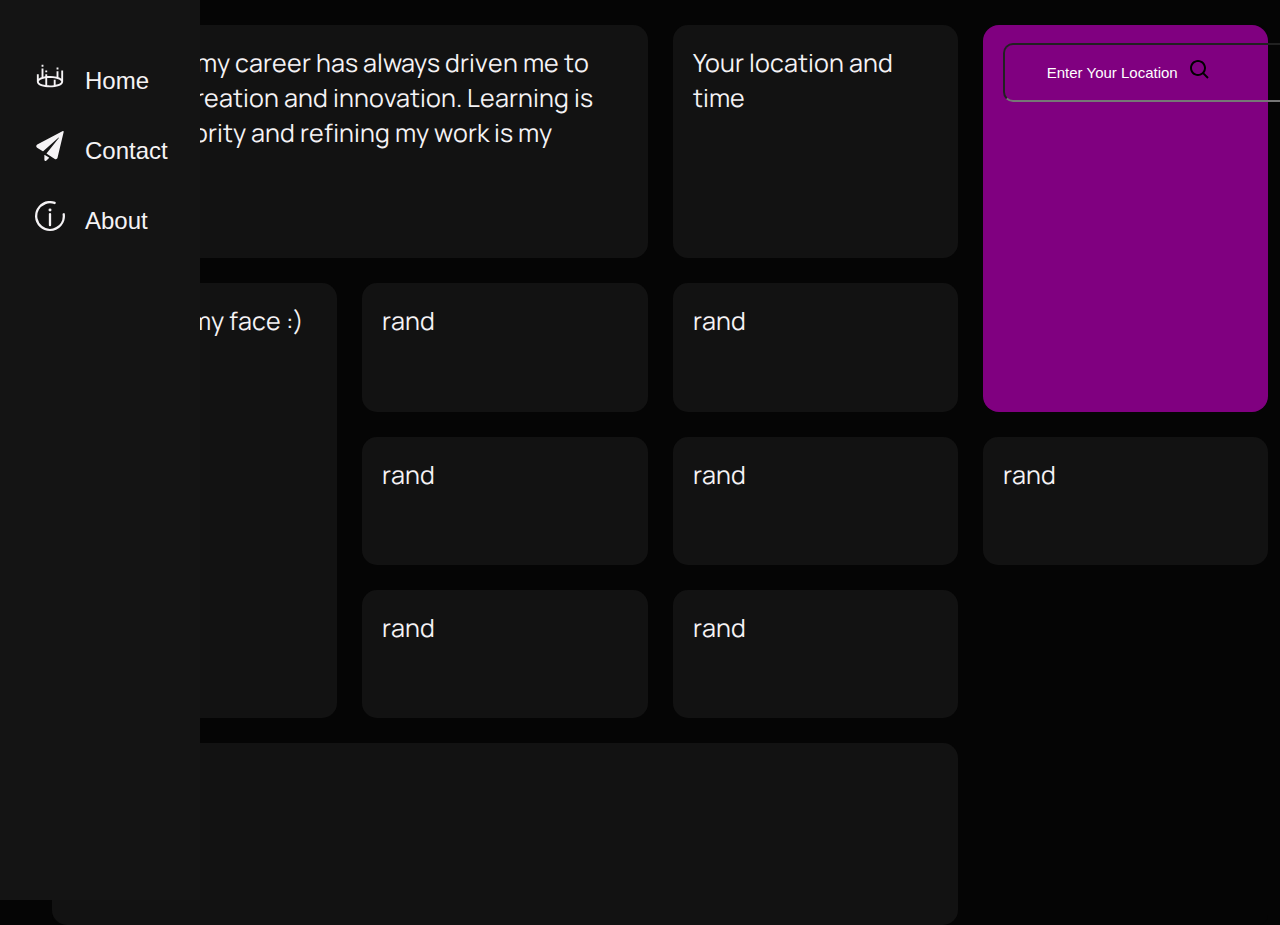
==== index.html @ c68f886e "changed main file name to index" ====
<!DOCTYPE html>
<html lang="en">
<head>
  <meta charset="UTF-8">
  <meta name="viewport" content="width=device-width, initial-scale=1.0">
  <title>Jarett Mitchell</title>
  <link rel="stylesheet" type="text/css" href="jamitchWeb.css" />
  <link rel="preconnect" href="https://fonts.googleapis.com">
  <link rel="preconnect" href="https://fonts.gstatic.com" crossorigin>
  <link href="https://fonts.googleapis.com/css2?family=Manrope:wght@200..800&display=swap" rel="stylesheet">
</head>
<body>
  <div class="sidebar">
    <ul class="sidebar-list">
      <li>
        <button>
        <div class="sidebar-logo-container"><svg class="sidebar-logo" viewBox="0 0 128 128" xml:space="preserve" xmlns="http://www.w3.org/2000/svg"><g id="_x38__Teleport"><path d="M92 28h8v8h-8zM28 16h8v8h-8zM44 40h8v8h-8z" fill="#f5f3f5" class="fill-000000"></path><path d="M112 40v35.2c-3.3-2.3-7.3-4.2-12-5.8V44h-8v23.1C83.3 65 73.6 64 64 64c-4 0-8 .2-12 .5V56h-8v9.5c-2.7.4-5.4 1-8 1.6V32h-8v37.4c-4.7 1.6-8.7 3.5-12 5.8V56H8v32c0 15.6 28.9 24 56 24s56-8.4 56-24V40h-8zM16 88c0-5 10.3-11.5 28-14.4v28.9C26.3 99.5 16 93 16 88zm72 13.7V80h-8v23c-4.9.6-10.2 1-16 1-4.2 0-8.2-.2-12-.5v-31c3.8-.3 7.8-.5 12-.5 29.7 0 48 9.3 48 16 0 4.6-8.8 10.5-24 13.7z" fill="#f5f3f5" class="fill-000000"></path></g></svg>
        </div>
        Home
      </button>
      </li>
      <li>
        <button>
          <div class="sidebar-logo-container">
            <svg class="sidebar-logo" viewBox="0 0 24 24" xmlns="http://www.w3.org/2000/svg"><path d="M22.984.638a.5.5 0 0 0-.718-.559L1.783 10.819a1.461 1.461 0 0 0-.1 2.527l4.56 2.882a.25.25 0 0 0 .3-.024L18.7 5.336a.249.249 0 0 1 .361.342L9.346 17.864a.25.25 0 0 0 .062.367L15.84 22.3a1.454 1.454 0 0 0 2.19-.895ZM7.885 19.182a.251.251 0 0 0-.385.211v3.585a1 1 0 0 0 1.707.707l2.018-2.017a.251.251 0 0 0-.043-.388Z" fill="#f5f3f5" class="fill-000000"></path></svg>
        </div>
          Contact
        </button>
      </li>
      <li>
        <button>
          <div class="sidebar-logo-container">
            <svg class="sidebar-logo" data-name="Layer 1" viewBox="0 0 52 52" xmlns="http://www.w3.org/2000/svg"><path d="M26 52A26 26 0 0 1 22.88.19 25.78 25.78 0 0 1 34.73 1.5a2 2 0 1 1-1.35 3.77 22 22 0 0 0-21 38 22 22 0 0 0 35.41-20 2 2 0 1 1 4-.48A26 26 0 0 1 26 52Z" fill="#f5f3f5" class="fill-000000"></path><path d="M26 43.86a2 2 0 0 1-2-2v-19.2a2 2 0 1 1 4 0v19.2a2 2 0 0 1-2 2Z" fill="#f5f3f5" class="fill-000000"></path><circle cx="26" cy="15.71" r="2.57" fill="#f5f3f5" class="fill-000000"></circle></svg>
          </div>
          About
        </button>
      </li>
    </ul>
  </div>
  <div class="container">
    <div class="bento-box-container">
      <div class="bento-box about-me-box">About me: my career has always driven me to strive for creation and innovation.
        Learning is my first priority and refining my work is my second.
      </div>
      <div class="bento-box">Your location and time</div>
      <div class="bento-box weather">
        <div class="weather-search-box">
          <i class="bx bxs-map"></i>
          <input type="text" placeholder="Enter your location">
          <button class="bx bx-search"><svg xmlns="http://www.w3.org/2000/svg" width="24" height="24" viewBox="0 0 24 24"><path d="M10 18a7.952 7.952 0 0 0 4.897-1.688l4.396 4.396 1.414-1.414-4.396-4.396A7.952 7.952 0 0 0 18 10c0-4.411-3.589-8-8-8s-8 3.589-8 8 3.589 8 8 8zm0-14c3.309 0 6 2.691 6 6s-2.691 6-6 6-6-2.691-6-6 2.691-6 6-6z"/></svg></button>
        </div></div>
      <script src="JavaScript.js"></script>
      <div class="bento-box my-face">Picture of my face :)</div>
      <div class="bento-box">rand</div>
      <div class="bento-box">rand</div>
      <div class="bento-box">rand</div>
      <div class="bento-box">rand</div>
      <div class="bento-box">rand</div>
      <div class="bento-box">rand</div>
      <div class="bento-box">rand</div>
      <div class="bento-box project">Projects</div>
    </div>
  </div>
</body>
</html>
---- jamitchWeb.css ----
/* Color Palette
Red: #D7263d
White: #f5f3f5
Black: #141414
burble: #473198
Grey: #abacad
*/


.manrope {
    font-family: "Manrope", sans-serif;
    font-optical-sizing: auto;
    font-weight: 200;
    font-style: normal;
}

/* Global styles */
body {
    font-family: "Manrope", sans-serif;
    background-color: #050505;
    color: #f5f3f5;
    margin: 0;
    padding: 0;
}

button {
    background-color: #141414;
    color: #f5f3f5;
    width: auto;
    border: none;
    border-radius: 0;
    padding: 15px 5px; /* go fuck yourself idiot */
    font-size: 24px;
    margin-right: 20px;
    margin-left: -10px;
    cursor: pointer;
    transition: background-color 0.3s ease-in-out;
    position: relative;
    /* Ensure proper positioning of pseudo-element */
}

button:hover {
    /* background-color: #473198; */
    /* Change background color to white on hover */
    color: #f5f3f5;
    /* Change text color to match original button background */
}


/*---------------------------------------------------------*/

/* custom classes */

::selection{
    color:#121212;
    background-color: white;
}

/* Sidebar */
.sidebar {
    position: fixed;
    top: 0;
    left: 0;
    height: 100%;
    width: 30px;
    background-color: #141414;
    padding: 20px;
    box-sizing: border-box;
    color: #fff;
    overflow: hidden;
    border-radius: 0 0rem 0rem 0;
    transition: width .75s ease;
    z-index: 1;
    padding: 10px 20px 200px 0px;
}

.sidebar:hover {
    width: 200px;
}

/* List in sidebar*/
.sidebar-list {
    align-self: center;
    list-style-type: none;
    word-spacing: normal;
    padding-top: 20px;
}

.sidebar-ListTitle {
    font-size: 20px;
    font-family: monospace;
    color: #d7263d;
}

.sidebar-logo-container{
    display: flex;
    align-items: center;
    margin-bottom: 10px;
}

.sidebar-logo{
    padding-right: 10px;
    width: 30px;
    height: auto;
    margin-right: 10px;
}
.listLink {
    text-decoration: none;
    font-size: 15px;
    color: #d7263d;
}

.sidebar-list button {
    display: flex;
    align-items: center;
}


/*---------------------------------------------------------*/

/* bento box */

.bento-box-container {
    width: 95%;
    height: 100%;
    font-size: 25px;
    color: #f5f3f5;
    display: grid;
    grid-template-columns: repeat(auto-fit, minmax(250px, 1fr));
    grid-gap: 25px;
    background-color: #050505;
    border-radius: 10px;
    /* box-shadow: 0 0 20px #fefefe; */
    margin-top: 25px;
    margin-right: 50px;
    margin-left: 20px;
    position: absolute;
    top: 50%;
    left: 50%;
    transform: translate(-50%,-50%);
}

/* @media (max-width: 800px) {
    .bento-box-container{
        grid-template-columns: repeat(3, 1fr);
    }
}
    
@media (max-width: 600px) {
    .bento-box-container{
        grid-template-columns: 1fr;
    }
} */

/* Item styles */
.bento-box {
    background-color: #121212;
    padding: 20px;
    border-radius: 15px;
    /* box-shadow: 0 0px 8px #fefefe; */
    z-index: 0;
}

.my-face{
    grid-row: span 3;
}

.about-me-box {
    grid-column: span 2;
}
.project{
    grid-row: span 2;
    grid-column: span 3;
}

.reach-me{
    align-content: center;
}

.weather{
    grid-row: span 2;
    position: relative;
    width: auto;
    height: auto;
    background: purple;
    border-radius: 16px;
    padding: 20px;

}

.weather-search-box{
    position: relative;
    width: 100%;
    height: 55px;
    display: flex;
    align-items: center;
}

.weather-search-box i{
    position: absolute;
    left: 10px;
    font-size: 28px;
}

.weather-search-box input{
    position:absolute;
    width: 3%vw;
    height: 100%;
    background: transparent;
    border: 2 px solid rgba(255,255,255,02);
    outline: none;
    border-radius: 10px;
    font-size: 15px;
    color: #fff;
    font-weight: 500;
    text-transform: uppercase;
    padding: 0 48px 0 42px;
}

.weather-search-box input::placeholder{
    color: #fff;
    text-transform: capitalize;

}

.weather-search-box button{
    position: absolute;
    right: 0px;
    width: 40px;
    height: 100%;
    background: transparent;
    border: none;
    outline: none;
    font-size: 28px;
    color: #fff;
    padding: 0 40px 0 5px;
    cursor: pointer; 
}
/*---------------------------------------------------------*/


/* make a bottom button called flash bang that turn the page white */
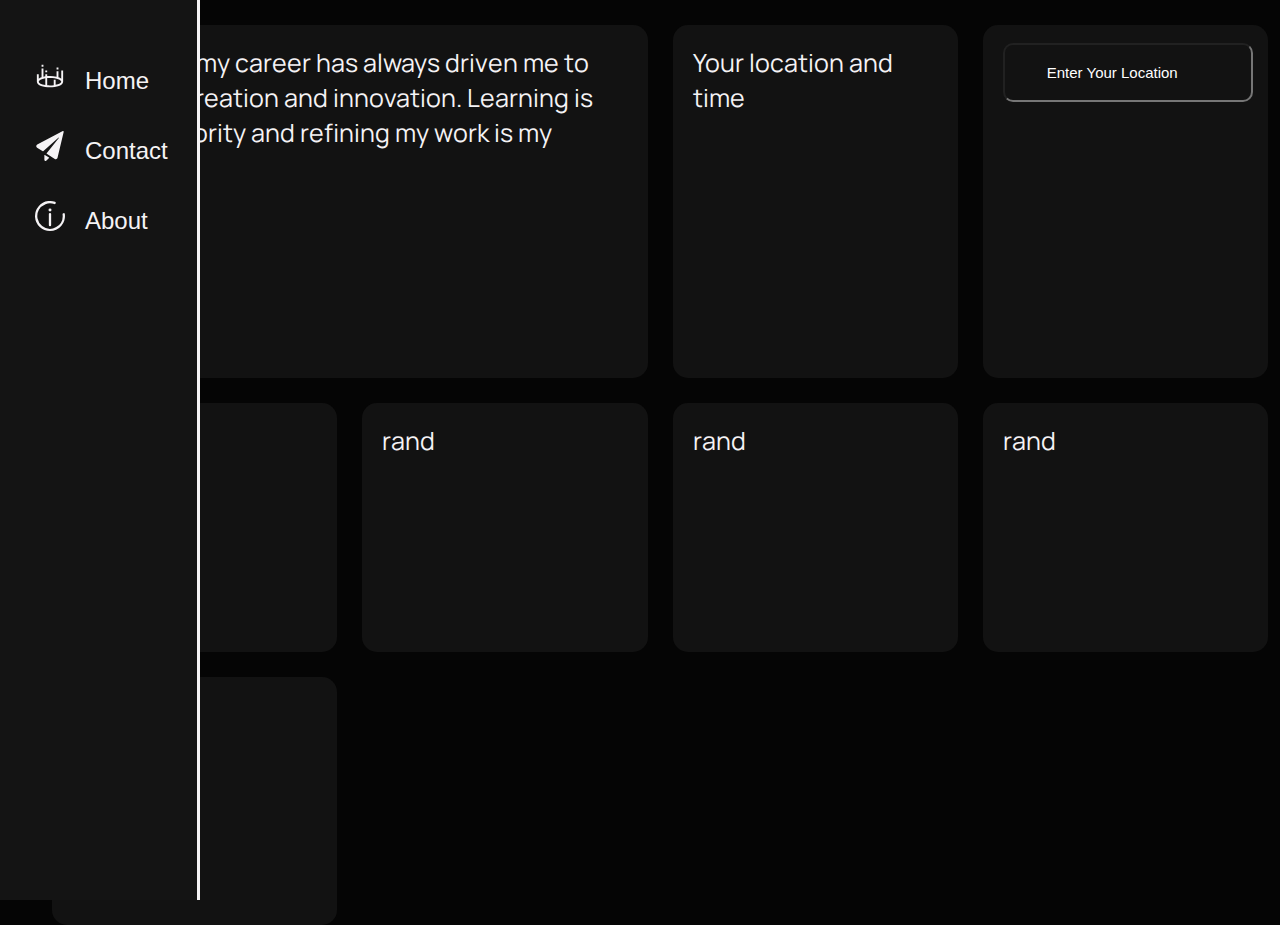
==== commit 1f52a983: "fixed weather widget and changed some border properties." ====
--- a/index.html
+++ b/index.html
@@ -43,23 +43,22 @@
         Learning is my first priority and refining my work is my second.
       </div>
       <div class="bento-box">Your location and time</div>
-      <div class="bento-box weather">
+      <div class="bento-box">
         <div class="weather-search-box">
           <i class="bx bxs-map"></i>
           <input type="text" placeholder="Enter your location">
-          <button class="bx bx-search"><svg xmlns="http://www.w3.org/2000/svg" width="24" height="24" viewBox="0 0 24 24"><path d="M10 18a7.952 7.952 0 0 0 4.897-1.688l4.396 4.396 1.414-1.414-4.396-4.396A7.952 7.952 0 0 0 18 10c0-4.411-3.589-8-8-8s-8 3.589-8 8 3.589 8 8 8zm0-14c3.309 0 6 2.691 6 6s-2.691 6-6 6-6-2.691-6-6 2.691-6 6-6z"/></svg></button>
-        </div></div>
+        </div>
+      </div>
       <script src="JavaScript.js"></script>
-      <div class="bento-box my-face">Picture of my face :)</div>
       <div class="bento-box">rand</div>
       <div class="bento-box">rand</div>
       <div class="bento-box">rand</div>
       <div class="bento-box">rand</div>
       <div class="bento-box">rand</div>
-      <div class="bento-box">rand</div>
-      <div class="bento-box">rand</div>
-      <div class="bento-box project">Projects</div>
+      <!-- <div class="bento-box project">Projects</div> -->
     </div>
+  </div>
+  <div class="contact-box">
   </div>
 </body>
 </html>--- a/jamitchWeb.css
+++ b/jamitchWeb.css
@@ -64,6 +64,8 @@
     height: 100%;
     width: 30px;
     background-color: #141414;
+    border-right:  #f5f3f5;
+    border-right-style: solid;
     padding: 20px;
     box-sizing: border-box;
     color: #fff;
@@ -128,7 +130,7 @@
     display: grid;
     grid-template-columns: repeat(auto-fit, minmax(250px, 1fr));
     grid-gap: 25px;
-    background-color: #050505;
+    background-color: #141414
     border-radius: 10px;
     /* box-shadow: 0 0 20px #fefefe; */
     margin-top: 25px;
@@ -161,10 +163,6 @@
     z-index: 0;
 }
 
-.my-face{
-    grid-row: span 3;
-}
-
 .about-me-box {
     grid-column: span 2;
 }
@@ -214,7 +212,7 @@
     color: #fff;
     font-weight: 500;
     text-transform: uppercase;
-    padding: 0 48px 0 42px;
+    padding: 0 5px 0 42px;
 }
 
 .weather-search-box input::placeholder{
@@ -236,7 +234,7 @@
     padding: 0 40px 0 5px;
     cursor: pointer; 
 }
-/*---------------------------------------------------------*/
+
 
 
 /* make a bottom button called flash bang that turn the page white */